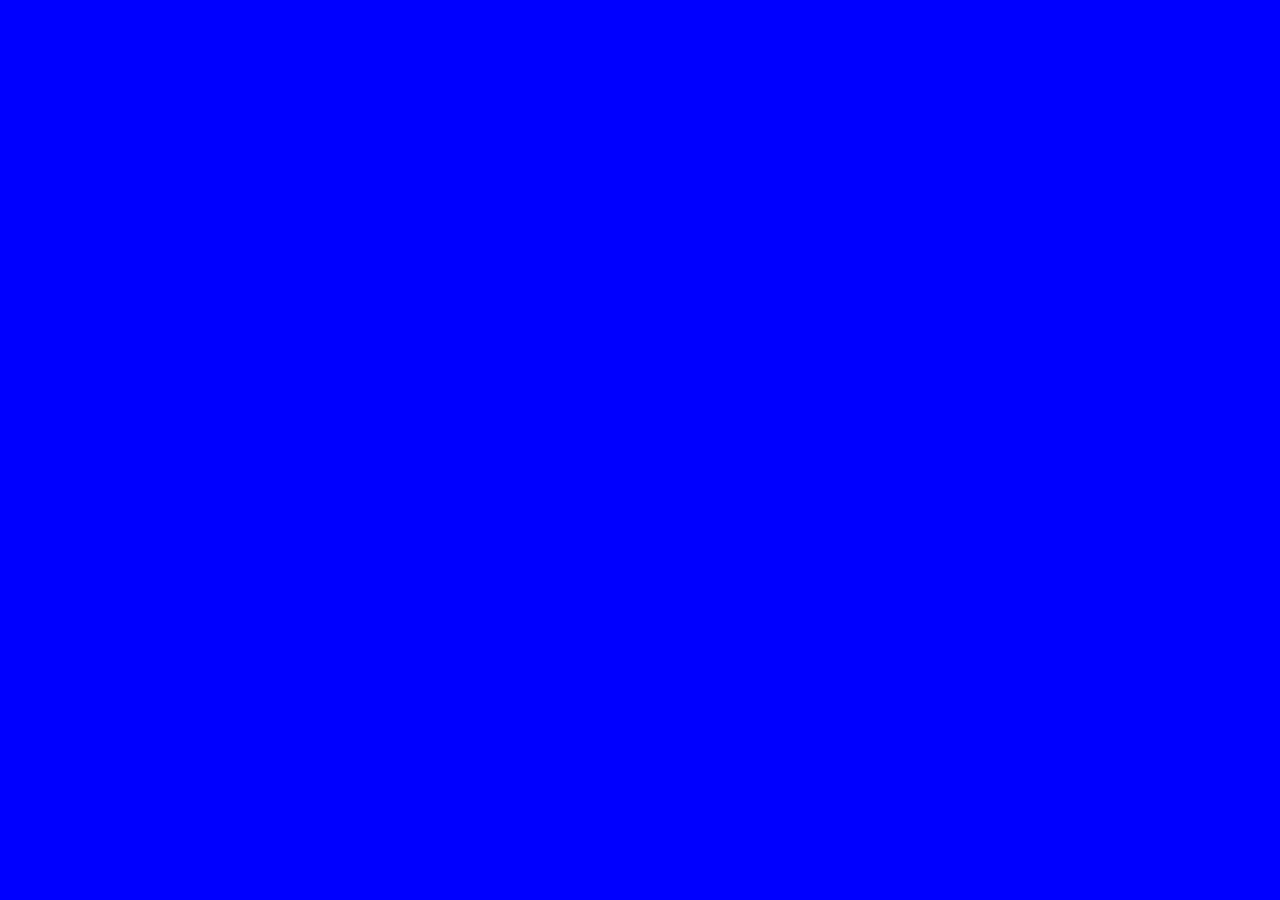
==== index.html @ 4a6498d8 "create destop&mobile" ====
<!DOCTYPE html>
<html lang="en">

<head>
    <meta charset="UTF-8">
    <meta http-equiv="X-UA-Compatible" content="IE=edge">
    <meta name="viewport" content="width=device-width, initial-scale=1.0">
    <title>Document</title>
    <link rel="stylesheet" href="main.css" media="screen" />
    <link rel="stylesheet" href="mobile.css" media="screen and (max-width: 800px)" />
    <link rel="stylesheet" href="desktop.css" media="screen and (min-width: 800px)" />
</head>

<body>

</body>

</html>
---- mobile.css ----
body{
    background-color: yellowgreen;
}
---- desktop.css ----
body{
    background: blue;
}
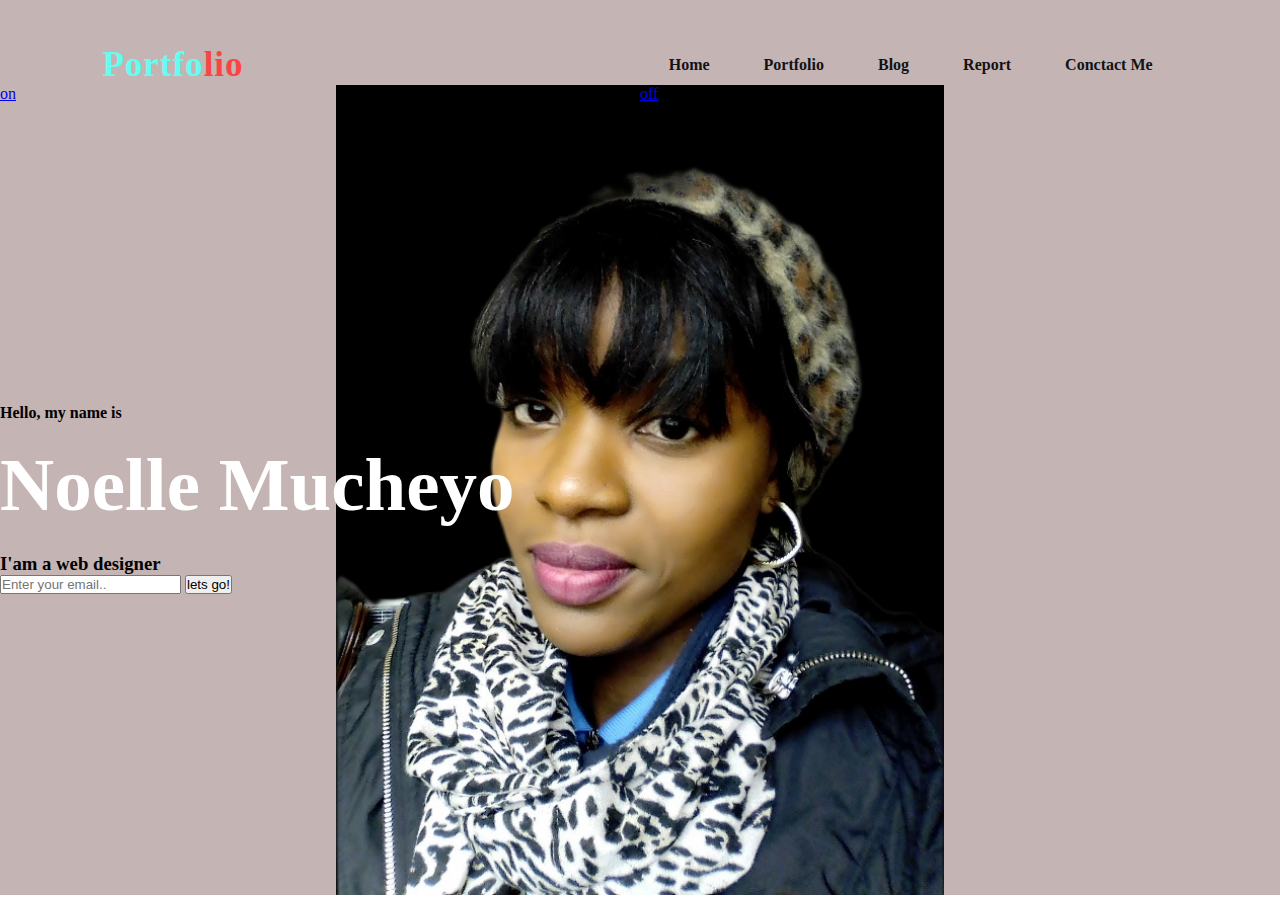
==== commit 2e9ba51d: "change presentation" ====
--- a/index.html
+++ b/index.html
@@ -5,7 +5,7 @@
     <meta charset="UTF-8">
     <meta http-equiv="X-UA-Compatible" content="IE=edge">
     <meta name="viewport" content="width=device-width, initial-scale=1.0">
-    <title>Document</title>
+    <title>HOME</title>
     <link rel="stylesheet" href="main.css" media="screen" />
     <link rel="stylesheet" href="mobile.css" media="screen and (max-width: 800px)" />
     <link rel="stylesheet" href="desktop.css" media="screen and (min-width: 800px)" />
@@ -13,6 +13,33 @@
 
 <body>
 
+    <nav>
+        <h2 class="logo">Portfo<span>lio</span></h2>
+        <ul>
+            <li>  <a href="index.html">Home</a></li>
+            <li> <a href="Portfolio.html">Portfolio</a></li>
+            <li> <a href="blog.html">Blog</a></li>
+            <li> <a href="report.html">Report</a></li>
+            <li> <a href="contact.html">Conctact Me</a></li>
+        </ul>
+    </nav>
+
+    <main>
+        <a href="#showNav" class="on">on</a>
+        <a href="#" class="off">off</a> 
+
+       <class="presentation">
+        <h4>Hello, my name is</h4>
+        <h1>Noelle Mucheyo</h1>
+        <h3>I'am a web designer</h3>
+       </class>
+
+       <class="post">
+        <form>
+            <input type="email" name="email" placeholder="Enter your email.." />
+            <input type="submit" value="lets go!">
+        </form>
+              
 </body>
 
 </html>--- a/main.css
+++ b/main.css
@@ -0,0 +1,27 @@
+* {
+    margin:0;
+    padding:0;
+}
+
+nav{
+    background-color:rgb(197, 180, 180);
+    grid-area: nav;
+}
+ 
+
+main {
+    
+    background-color: #66FCF1; 
+    grid-area: main;
+}
+
+ footer{
+     background-color: rgb(55, 0, 255);
+     grid-area: footer;
+ }
+ .presentation{
+    position: static;
+    top: 50%;
+    left: 10%;
+    transform: translateY(-80%);
+}--- a/mobile.css
+++ b/mobile.css
@@ -1,3 +1,42 @@
+* {
+    margin:0;
+    padding:0;
+}
 body{
-    background-color: yellowgreen;
-}+    display: grid;
+    grid-template-columns: 100%;
+    grid-template-rows: auto;
+    grid-template-areas: 
+    "nav"
+    "main"
+    "footer";
+}
+
+
+nav {
+    display: none;
+    background-color: yellow;
+    position: fixed;
+    top: 0;
+    left: 50%;
+    width: 50%;
+    height: 100vh;
+   }
+
+main {
+    height: 90vh;
+    background-image: url(photo.jpg);
+    background-position: right;
+    background-size: contain;
+    background-repeat: no-repeat;
+}
+#showNav .on { display: block;}
+    #showNav.off { display: none;}
+
+
+    #showNav:target .on{display: none;}
+    #showNav :target .off {display: block;}
+    #showNav:targetnav{display: block;
+    }
+
+
--- a/desktop.css
+++ b/desktop.css
@@ -1,3 +1,78 @@
+* {
+    margin:0;
+    padding:0;
+}
+
 body{
-    background: blue;
+    display: grid;
+    grid-template-columns: 100%;
+    grid-template-rows: auto;
+    grid-template-areas: 
+    "nav"
+    "main"
+    "footer";
+}
+main{ 
+    background-color: rgb(197, 180, 180);
+    display: grid;
+    grid-template-columns: 50% 50%;
+    grid-template-rows: auto;
+    grid-area: "mainleft mainright";
+    height: 90vh;
+    background-image: url(photo.jpg);
+    background-position: center;
+    background-size: contain;
+    background-repeat: no-repeat;
+}
+
+main p {
+    margin: 20%;
+}
+
+nav{
+    display: flex;
+    align-items: center;
+    justify-content: space-between;
+    padding-top: 45px;
+    padding-left: 8%;
+    padding-right: 8%;
+
+}
+
+nav ul li{
+    list-style-type: none;
+    display: inline-block;
+    padding: 10px 25px;
+}
+.logo{
+    color: #66FCF1;
+    font-size: 35px;
+    letter-spacing: 1px;
+    cursor: pointer;
+}
+span{
+    color: #FC4445;
+}
+ nav ul li a{
+     color:rgb(18, 19, 20);
+     text-decoration: wavy;
+     font-weight: bolder;
+     text-transform: capitalize;
+ }
+  nav ul li a:hover{
+      color:#FC4445;
+      transition: .4s;
+
+  }
+  .presentation{
+    position: absolute;
+    top: 50%;
+    left: 10%;
+    transform: translateY(-80%);
+}
+h1{
+    color: white;
+    margin: 20px 0px 25px;
+    font-size: 75px;
+    
 }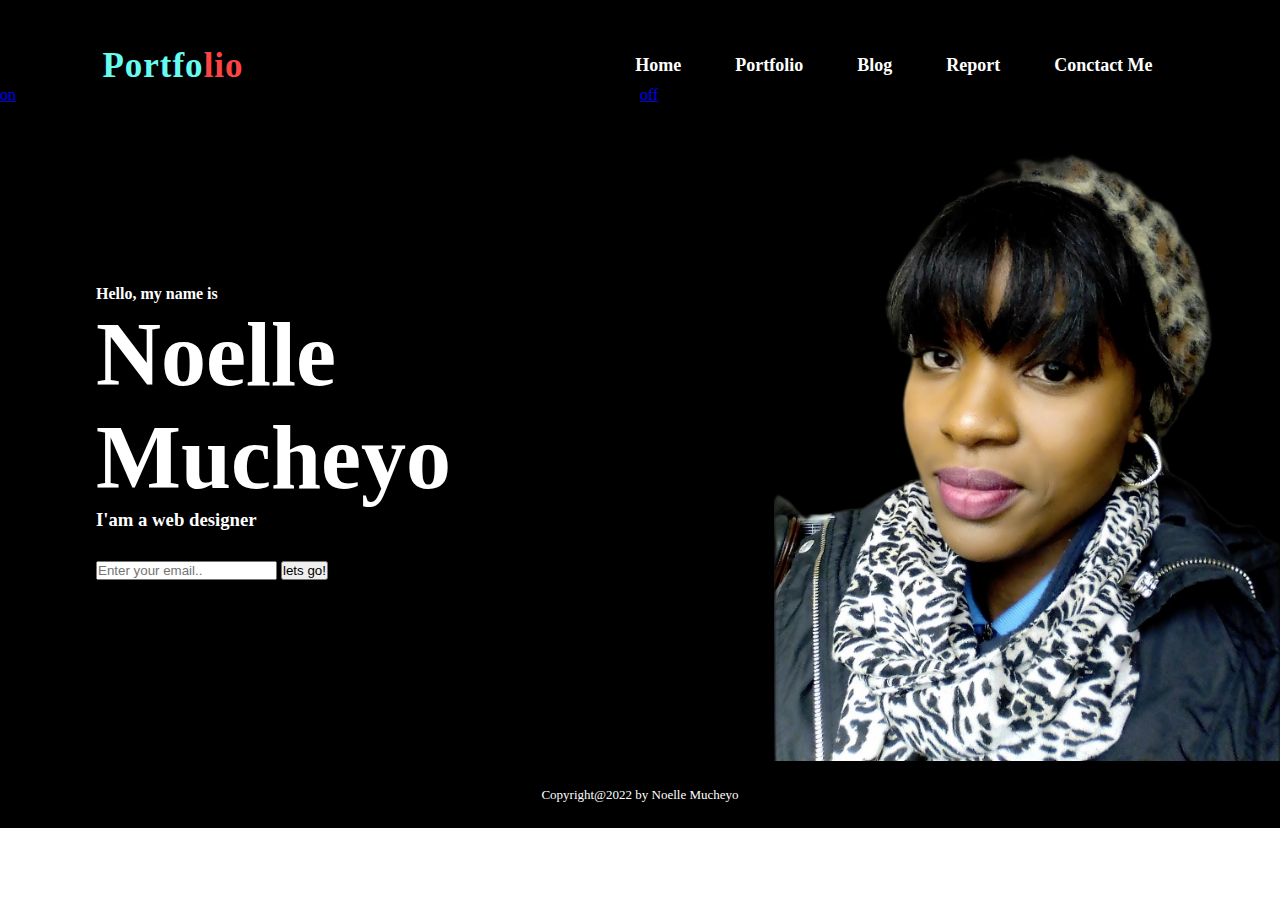
==== commit c9422105: "update homepage" ====
--- a/index.html
+++ b/index.html
@@ -12,6 +12,7 @@
 </head>
 
 <body>
+    <a class="shownav"></a>
 
     <nav>
         <h2 class="logo">Portfo<span>lio</span></h2>
@@ -28,18 +29,22 @@
         <a href="#showNav" class="on">on</a>
         <a href="#" class="off">off</a> 
 
-       <class="presentation">
+       <div class="presentation"> 
         <h4>Hello, my name is</h4>
-        <h1>Noelle Mucheyo</h1>
+        <h1> Noelle Mucheyo</h1>
         <h3>I'am a web designer</h3>
-       </class>
 
-       <class="post">
         <form>
             <input type="email" name="email" placeholder="Enter your email.." />
             <input type="submit" value="lets go!">
         </form>
-              
+       </div>
+
+    </main> 
+
+    <footer> <center>Copyright@2022 by Noelle Mucheyo</center> 
+
+    </footer>
 </body>
 
 </html>--- a/main.css
+++ b/main.css
@@ -4,24 +4,25 @@
 }
 
 nav{
+
     background-color:rgb(197, 180, 180);
     grid-area: nav;
 }
  
 
 main {
-    
-    background-color: #66FCF1; 
+    /* border: 2px solid blue; */
+    background-color:black; 
     grid-area: main;
 }
 
  footer{
-     background-color: rgb(55, 0, 255);
+     background-color: black;
+     font-size:small;
+     color: white;
+     padding: 2%;
      grid-area: footer;
  }
- .presentation{
-    position: static;
-    top: 50%;
-    left: 10%;
-    transform: translateY(-80%);
+form{
+    margin-top: 30px;
 }--- a/mobile.css
+++ b/mobile.css
@@ -15,7 +15,7 @@
 
 nav {
     display: none;
-    background-color: yellow;
+    background-color:black;
     position: fixed;
     top: 0;
     left: 50%;
@@ -25,6 +25,7 @@
 
 main {
     height: 90vh;
+    background-color: black;
     background-image: url(photo.jpg);
     background-position: right;
     background-size: contain;
@@ -39,4 +40,3 @@
     #showNav:targetnav{display: block;
     }
 
-
--- a/desktop.css
+++ b/desktop.css
@@ -13,23 +13,24 @@
     "footer";
 }
 main{ 
-    background-color: rgb(197, 180, 180);
+    background-color:black;
     display: grid;
     grid-template-columns: 50% 50%;
     grid-template-rows: auto;
     grid-area: "mainleft mainright";
-    height: 90vh;
+    height: 75vh;
     background-image: url(photo.jpg);
-    background-position: center;
+    background-position: right;
     background-size: contain;
     background-repeat: no-repeat;
 }
-
+/* 
 main p {
     margin: 20%;
-}
+} */
 
 nav{
+    background-color: black;
     display: flex;
     align-items: center;
     justify-content: space-between;
@@ -54,7 +55,8 @@
     color: #FC4445;
 }
  nav ul li a{
-     color:rgb(18, 19, 20);
+     font-size: large;
+     color:white;
      text-decoration: wavy;
      font-weight: bolder;
      text-transform: capitalize;
@@ -65,14 +67,17 @@
 
   }
   .presentation{
-    position: absolute;
-    top: 50%;
-    left: 10%;
-    transform: translateY(-80%);
+      /* border: 2px solid yellow; */
+      padding-left: 15%;
+
+
+  
 }
 h1{
     color: white;
-    margin: 20px 0px 25px;
-    font-size: 75px;
-    
-}+       font-size: 10vh; 
+}
+h3,h4{
+    color:white ;
+
+}
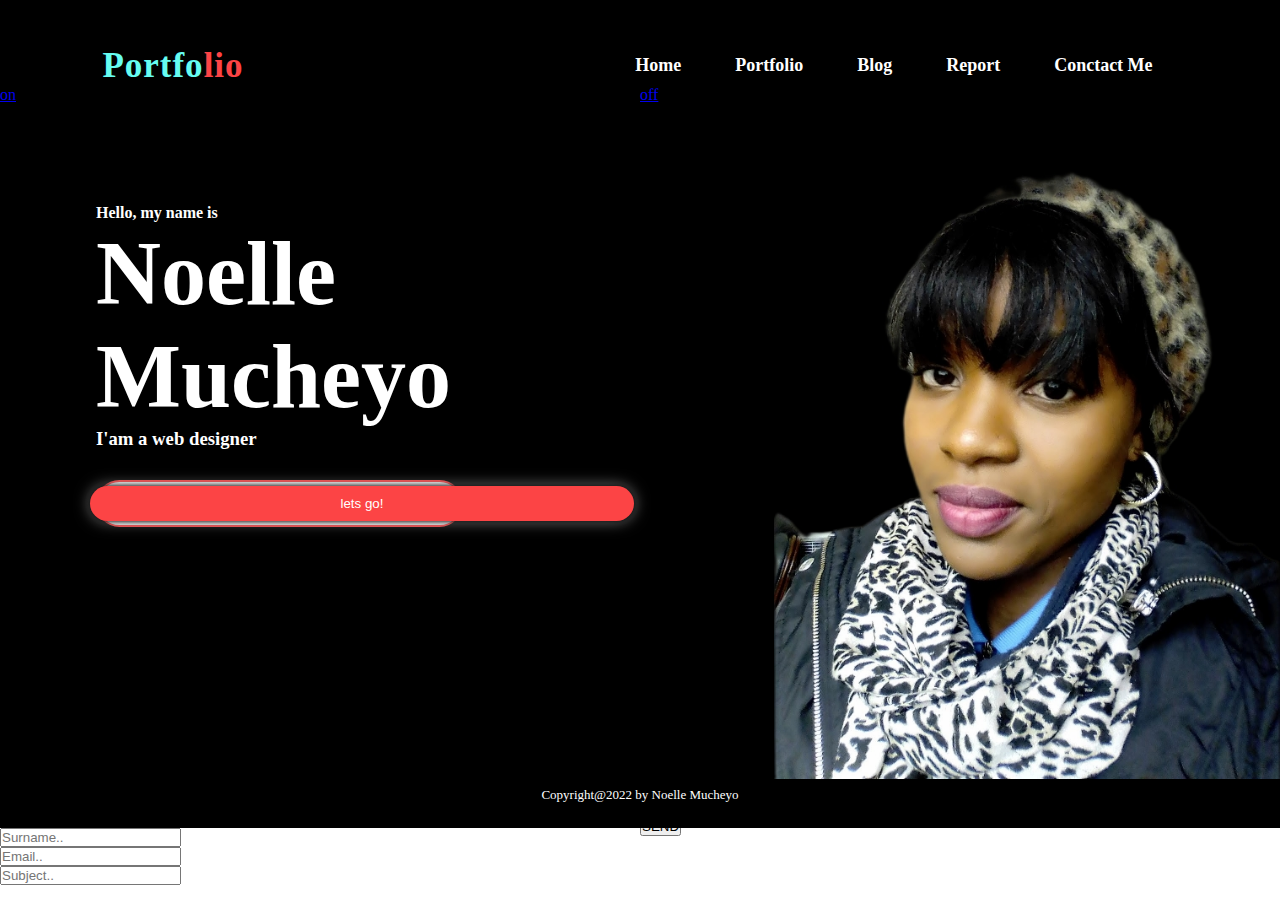
==== commit 777e7c32: "contact page" ====
--- a/index.html
+++ b/index.html
@@ -11,14 +11,12 @@
     <link rel="stylesheet" href="desktop.css" media="screen and (min-width: 800px)" />
 </head>
 
-<body>
-    <a class="shownav"></a>
-
+<body id="showNav">
     <nav>
         <h2 class="logo">Portfo<span>lio</span></h2>
-        <ul>
-            <li>  <a href="index.html">Home</a></li>
-            <li> <a href="Portfolio.html">Portfolio</a></li>
+        <ul >
+            <li>  <a href="#">Home</a></li>
+            <li> <a href= "Portfolio.html">Portfolio</a></li>
             <li> <a href="blog.html">Blog</a></li>
             <li> <a href="report.html">Report</a></li>
             <li> <a href="contact.html">Conctact Me</a></li>
@@ -26,8 +24,10 @@
     </nav>
 
     <main>
-        <a href="#showNav" class="on">on</a>
+    
+                <a href="#showNav" class="on">on</a>
         <a href="#" class="off">off</a> 
+    
 
        <div class="presentation"> 
         <h4>Hello, my name is</h4>
@@ -39,7 +39,28 @@
             <input type="submit" value="lets go!">
         </form>
        </div>
+       <div class="photo">
 
+       </div>
+       <div class="contact">
+        <form action="form.php" method="POST">
+                       <p><input type="text" name="textbox" placeholder=" First Name.." /> </p>
+           <p><input type="text" name="textbox" placeholder="Surname.." /></p>
+           <p><input type="text" name="textbox" placeholder="Email.." /></p>
+            <p><input type="text" name="textbox" placeholder="Subject.." /></p>
+            </div>   
+            <div class="select">
+            <select name="Country">
+                    <option value="One">Canada</option>
+                    <option selected=”selected” value="Two">England</option>
+                    <option value="Three">USA</option>
+                    </select>
+                    <p><input type="text" name="textbox" placeholder="Message.." /></p>
+                    <button class="button green padding-large" type="submit">
+                        <i class="fa fa-paper-plane"></i> SEND
+                      </button>
+        </form>
+    </div>
     </main> 
 
     <footer> <center>Copyright@2022 by Noelle Mucheyo</center> 
--- a/main.css
+++ b/main.css
@@ -5,7 +5,7 @@
 
 nav{
 
-    background-color:rgb(197, 180, 180);
+    background-color:black;
     grid-area: nav;
 }
  
--- a/mobile.css
+++ b/mobile.css
@@ -12,17 +12,34 @@
     "footer";
 }
 
+   
+   
+nav ul li{
+    display: inline-block;
+    line-height: 80px;
+    margin:0 5px;
 
-nav {
-    display: none;
-    background-color:black;
-    position: fixed;
-    top: 0;
-    left: 50%;
-    width: 50%;
-    height: 100vh;
-   }
-
+}
+nav ul li a{
+    font-size: large;
+    color:white;
+    text-decoration: wavy;
+    font-weight: bolder;
+    text-transform: capitalize;
+}
+nav ul li a:hover{
+    color:#FC4445;
+    transition: .4s;
+}
+.logo{
+    color: #66FCF1;
+    font-size: 20px;
+    letter-spacing: 1px;
+    cursor: pointer;
+}
+span{
+    color: #FC4445;
+}
 main {
     height: 90vh;
     background-color: black;
@@ -31,10 +48,12 @@
     background-size: contain;
     background-repeat: no-repeat;
 }
+
+/* when the target isn't set, hide the "off" button and show the "on" buttn */
 #showNav .on { display: block;}
     #showNav.off { display: none;}
 
-
+/* when the target is set, hide the "on" button and show the "off" button  */
     #showNav:target .on{display: none;}
     #showNav :target .off {display: block;}
     #showNav:targetnav{display: block;
--- a/desktop.css
+++ b/desktop.css
@@ -13,17 +13,28 @@
     "footer";
 }
 main{ 
+    /* border:2px solid blue; */
+   
     background-color:black;
     display: grid;
     grid-template-columns: 50% 50%;
     grid-template-rows: auto;
     grid-area: "mainleft mainright";
     height: 75vh;
-    background-image: url(photo.jpg);
-    background-position: right;
-    background-size: contain;
-    background-repeat: no-repeat;
-}
+  
+    }
+
+    .photo{
+        background-image: url(photo.jpg);
+        background-position: right;
+        background-size: contain;
+        background-repeat: no-repeat;
+        position: relative;    
+        height: 75vh;
+        animation-name: photo;
+        animation-duration: 3s;
+
+    }
 /* 
 main p {
     margin: 20%;
@@ -69,6 +80,10 @@
   .presentation{
       /* border: 2px solid yellow; */
       padding-left: 15%;
+      animation-name: presentation;
+      animation-duration: 3s;
+      position: relative; 
+      top: 100px; 
 
 
   
@@ -81,3 +96,45 @@
     color:white ;
 
 }
+
+.presentation form{
+   
+    width: 100%;
+   
+    position: relative;
+}
+.presentation form input:first-child{
+    display: inline-block;
+    width: 40%;
+    padding: 14px 130px 14px 15px;
+    border: 2px solid #FC4445 ;
+    outline: none;
+    border-radius: 30px;
+}
+
+.presentation form input:last-child{
+    display: inline-block;
+    position: absolute;
+    width: 100%;
+     border:none;
+    padding: 10px 30px;
+    outline: none;
+    border-radius: 30px;
+    background-color: #FC4445;
+    color: white;
+    box-shadow: 0px 0px 5px #000, 0px 0px 15px #858585;
+       top: 6px;
+       right:6px ;
+} 
+
+@keyframes photo {
+    0%   { left:500px; top:0px;}
+    100%  { left:0px; top:0px;}
+   
+  }
+  @keyframes presentation {
+        0%   { left:-500px; top:100px;}
+    100%  { left:0px; top:100px;}
+   
+  }
+  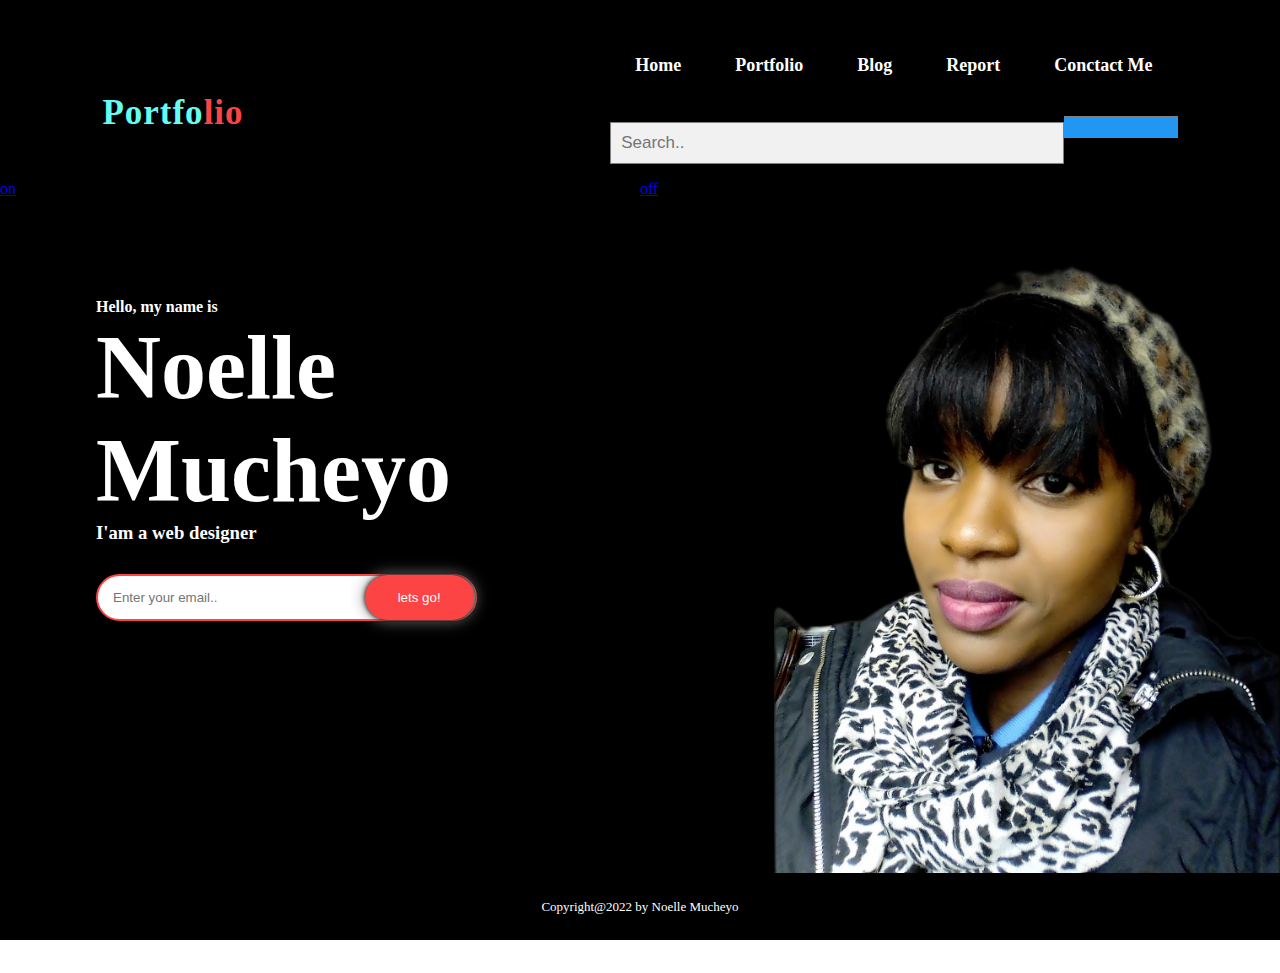
==== commit 342c5919: "portfolio change" ====
--- a/index.html
+++ b/index.html
@@ -9,17 +9,23 @@
     <link rel="stylesheet" href="main.css" media="screen" />
     <link rel="stylesheet" href="mobile.css" media="screen and (max-width: 800px)" />
     <link rel="stylesheet" href="desktop.css" media="screen and (min-width: 800px)" />
+    <link rel="stylesheet" href="https://cdnjs.cloudflare.com/ajax/libs/font-awesome/6.1.1/css/all.min.css" integrity="sha512-KfkfwYDsLkIlwQp6LFnl8zNdLGxu9YAA1QvwINks4PhcElQSvqcyVLLD9aMhXd13uQjoXtEKNosOWaZqXgel0g==" crossorigin="anonymous" referrerpolicy="no-referrer" />
 </head>
 
-<body id="showNav">
+<a class="shownav"></a>
     <nav>
         <h2 class="logo">Portfo<span>lio</span></h2>
         <ul >
-            <li>  <a href="#">Home</a></li>
+            <li>  <a href="index">Home</a></li>
             <li> <a href= "Portfolio.html">Portfolio</a></li>
             <li> <a href="blog.html">Blog</a></li>
             <li> <a href="report.html">Report</a></li>
             <li> <a href="contact.html">Conctact Me</a></li>
+           <!-- The form -->
+<form class="example" action="action_page.php">
+    <input type="text" placeholder="Search.." name="search">
+    <button type="submit"><i class="fa fa-search"></i></button>
+  </form>
         </ul>
     </nav>
 
@@ -42,25 +48,7 @@
        <div class="photo">
 
        </div>
-       <div class="contact">
-        <form action="form.php" method="POST">
-                       <p><input type="text" name="textbox" placeholder=" First Name.." /> </p>
-           <p><input type="text" name="textbox" placeholder="Surname.." /></p>
-           <p><input type="text" name="textbox" placeholder="Email.." /></p>
-            <p><input type="text" name="textbox" placeholder="Subject.." /></p>
-            </div>   
-            <div class="select">
-            <select name="Country">
-                    <option value="One">Canada</option>
-                    <option selected=”selected” value="Two">England</option>
-                    <option value="Three">USA</option>
-                    </select>
-                    <p><input type="text" name="textbox" placeholder="Message.." /></p>
-                    <button class="button green padding-large" type="submit">
-                        <i class="fa fa-paper-plane"></i> SEND
-                      </button>
-        </form>
-    </div>
+      
     </main> 
 
     <footer> <center>Copyright@2022 by Noelle Mucheyo</center> 
--- a/mobile.css
+++ b/mobile.css
@@ -2,6 +2,7 @@
     margin:0;
     padding:0;
 }
+
 body{
     display: grid;
     grid-template-columns: 100%;
@@ -11,43 +12,219 @@
     "main"
     "footer";
 }
-
-   
-   
+main{ 
+    /* border:2px solid blue; */
+   
+    background-color:black;
+    display: grid;
+    grid-template-columns: 50% 50%;
+    grid-template-rows: auto;
+    grid-area: "mainleft mainright";
+    height: 100%;
+  
+    }
+
+    .photo{
+        background-image: url(photo.jpg);
+        background-position: right;
+        background-size: contain;
+        background-repeat: no-repeat;
+        position: relative;    
+        height: 75vh;
+        animation-name: photo;
+        animation-duration: 3s;
+
+    }
+/* 
+main p {
+    margin: 20%;
+} */
+
+nav{
+    background-color: black;
+    display: flex;
+    align-items: center;
+    justify-content: space-between;
+    padding-top: 45px;
+    padding-left: 8%;
+    padding-right: 8%;
+
+}
+
 nav ul li{
+    list-style-type: none;
     display: inline-block;
-    line-height: 80px;
-    margin:0 5px;
-
-}
-nav ul li a{
-    font-size: large;
-    color:white;
-    text-decoration: wavy;
-    font-weight: bolder;
-    text-transform: capitalize;
-}
-nav ul li a:hover{
-    color:#FC4445;
-    transition: .4s;
+    padding: 10px 25px;
 }
 .logo{
     color: #66FCF1;
-    font-size: 20px;
+    font-size: 35px;
     letter-spacing: 1px;
     cursor: pointer;
 }
 span{
     color: #FC4445;
 }
-main {
-    height: 90vh;
+ nav ul li a{
+     font-size: medium;
+     color:white;
+     text-decoration: wavy;
+     font-weight: bolder;
+     text-transform: capitalize;
+ }
+  nav ul li a:hover{
+      color:#FC4445;
+      transition: .4s;
+
+  }
+  .presentation{
+      /* border: 2px solid yellow; */
+      padding-left: 15%;
+      animation-name: presentation;
+      animation-duration: 3s;
+      position: relative; 
+      top: 100px; 
+
+
+  
+}
+h1{
+    color: white;
+       font-size: 10vh; 
+}
+h3,h4{
+    color:white ;
+
+}
+
+.presentation form{
+   
+    width: 100%;
+   
+    position: relative;
+}
+.presentation form input:first-child{
+    display: inline-block;
+    width: 70%;
+    padding: 14px 130px 14px 15px;
+    border: 2px solid #FC4445 ;
+    outline: none;
+    border-radius: 30px;
+}
+
+.presentation form input:last-child{
+    display: inline-block;
+    /* position: absolute; */
+    width: 20%;
+     border:none;
+     margin-left: -21.34%;
+     padding: 15px 0px; 
+    outline: none;
+    border-radius: 30px;
+    background-color: #FC4445;
+    color: white;
+    box-shadow: 0px 0px 5px #000, 0px 0px 15px #858585;
+       top: 6px;
+       right:6px ;
+} 
+
+@keyframes photo {
+    0%   { left:500px; top:0px;}
+    100%  { left:0px; top:0px;}
+   
+  }
+  @keyframes presentation {
+        0%   { left:-500px; top:100px;}
+    100%  { left:0px; top:100px;}
+   
+  }
+  * {
+    box-sizing: border-box;
+  }
+  
+  /* Style inputs */
+  input[type=text], select, textarea {
+    width: 100%;
+    padding: 12px;
+    border: 1px solid #ccc;
+    margin-top: 6px;
+    margin-bottom: 16px;
+    resize: vertical;
+  }
+  
+  input[type=submit] {
+    background-color: #04AA6D;
+    color: white;
+    padding: 12px 20px;
+    border: none;
+    cursor: pointer;
+  }
+  
+  input[type=submit]:hover {
+    background-color: #45a049;
+  }
+  
+  /* Style the container/contact section */
+  .container {
+    border-radius: 5px;
+    background-color: #f2f2f2;
+    padding: 10px;
+  }
+  
+  /* Create two columns that float next to eachother */
+  .column {
+    float: left;
+    width: 50%;
+    margin-top: 6px;
+    padding: 20px;
+  }
+  
+  /* Clear floats after the columns */
+  /* .row:after {
+    content: "";
+    display: table;
+    clear: both;
+  } */
+  .row{
+      width: 100%;
+      border: 2px solid #FC4445;
+  }
+  
+  /* Responsive layout - when the screen is less than 600px wide, make the two columns stack on top of each other instead of next to each other */
+  @media screen and (max-width: 600px) {
+    .column, input[type=submit] {
+      width: 100%;
+      margin-top: 0;
+    }
+  }
+.column-contact{
+  padding: 50px;
+  width: 50%;
+  color: white;
+  }
+  .row-contact{
     background-color: black;
-    background-image: url(photo.jpg);
-    background-position: right;
-    background-size: contain;
-    background-repeat: no-repeat;
-}
+    height: 100%;
+    display: flex;
+  }
+  label{
+    color: white;
+  }
+  .column-portfolio{
+        width: 25%;
+    color: white;
+   
+    }
+    .row-portfolio{
+      background-color: black;
+      height: 75vh;
+      display: flex;
+      padding-top: 100px;
+      padding-bottom: 50px;
+      
+
+    }
+
 
 /* when the target isn't set, hide the "off" button and show the "on" buttn */
 #showNav .on { display: block;}
@@ -59,3 +236,11 @@
     #showNav:targetnav{display: block;
     }
 
+    .shownav {
+        height: 0.8em;
+        width: 1.25em;
+        display: block;
+         border-top: 0.2em solid white;
+        border-bottom: 0.2em solid white;
+        border-radius: 0.1em;
+        }--- a/desktop.css
+++ b/desktop.css
@@ -20,7 +20,7 @@
     grid-template-columns: 50% 50%;
     grid-template-rows: auto;
     grid-area: "mainleft mainright";
-    height: 75vh;
+    height: 100%;
   
     }
 
@@ -105,7 +105,7 @@
 }
 .presentation form input:first-child{
     display: inline-block;
-    width: 40%;
+    width: 70%;
     padding: 14px 130px 14px 15px;
     border: 2px solid #FC4445 ;
     outline: none;
@@ -114,10 +114,11 @@
 
 .presentation form input:last-child{
     display: inline-block;
-    position: absolute;
-    width: 100%;
+    /* position: absolute; */
+    width: 20%;
      border:none;
-    padding: 10px 30px;
+     margin-left: -21.34%;
+     padding: 15px 0px; 
     outline: none;
     border-radius: 30px;
     background-color: #FC4445;
@@ -137,4 +138,117 @@
     100%  { left:0px; top:100px;}
    
   }
-  +  * {
+    box-sizing: border-box;
+  }
+  
+  /* Style inputs */
+  input[type=text], select, textarea {
+    width: 100%;
+    padding: 12px;
+    border: 1px solid #ccc;
+    margin-top: 6px;
+    margin-bottom: 16px;
+    resize: vertical;
+  }
+  
+  input[type=submit] {
+    background-color: #04AA6D;
+    color: white;
+    padding: 12px 20px;
+    border: none;
+    cursor: pointer;
+  }
+  
+  input[type=submit]:hover {
+    background-color: #45a049;
+  }
+  
+  /* Style the container/contact section */
+  .container {
+    border-radius: 5px;
+    background-color: #f2f2f2;
+    padding: 10px;
+  }
+  
+  /* Create two columns that float next to eachother */
+  .column {
+    float: left;
+    width: 50%;
+    margin-top: 6px;
+    padding: 20px;
+  }
+  
+  /* Clear floats after the columns */
+  /* .row:after {
+    content: "";
+    display: table;
+    clear: both;
+  } */
+  .row{
+      width: 100%;
+      border: 2px solid #FC4445;
+  }
+  
+  /* Responsive layout - when the screen is less than 600px wide, make the two columns stack on top of each other instead of next to each other */
+  @media screen and (max-width: 600px) {
+    .column, input[type=submit] {
+      width: 100%;
+      margin-top: 0;
+    }
+  }
+.column-contact{
+  padding: 50px;
+  width: 50%;
+  color: white;
+  }
+  .row-contact{
+    background-color: black;
+    height: 100%;
+    display: flex;
+  }
+  label{
+    color: white;
+  }
+  .column-portfolio{
+        width: 25%;
+    color: white;
+   
+    }
+    .row-portfolio{
+      background-color: black;
+      height: 75vh;
+      display: flex;
+      padding-top: 100px;
+      padding-bottom: 50px;   
+    }
+    form.example input[type=text] {
+      padding: 10px;
+      font-size: 17px;
+      border: 1px solid grey;
+      float: left;
+      width: 80%;
+      background: #f1f1f1;
+    }
+    
+    form.example button {
+      float: left;
+      width: 20%;
+      padding: 10px;
+      background: #2196F3;
+      color: white;
+      font-size: 17px;
+      border: 1px solid grey;
+      border-left: none;
+      cursor: pointer;
+    }
+    
+    form.example button:hover {
+      background: #0b7dda;
+    }
+    
+    form.example::after {
+      content: "";
+      clear: both;
+      display: table;
+    }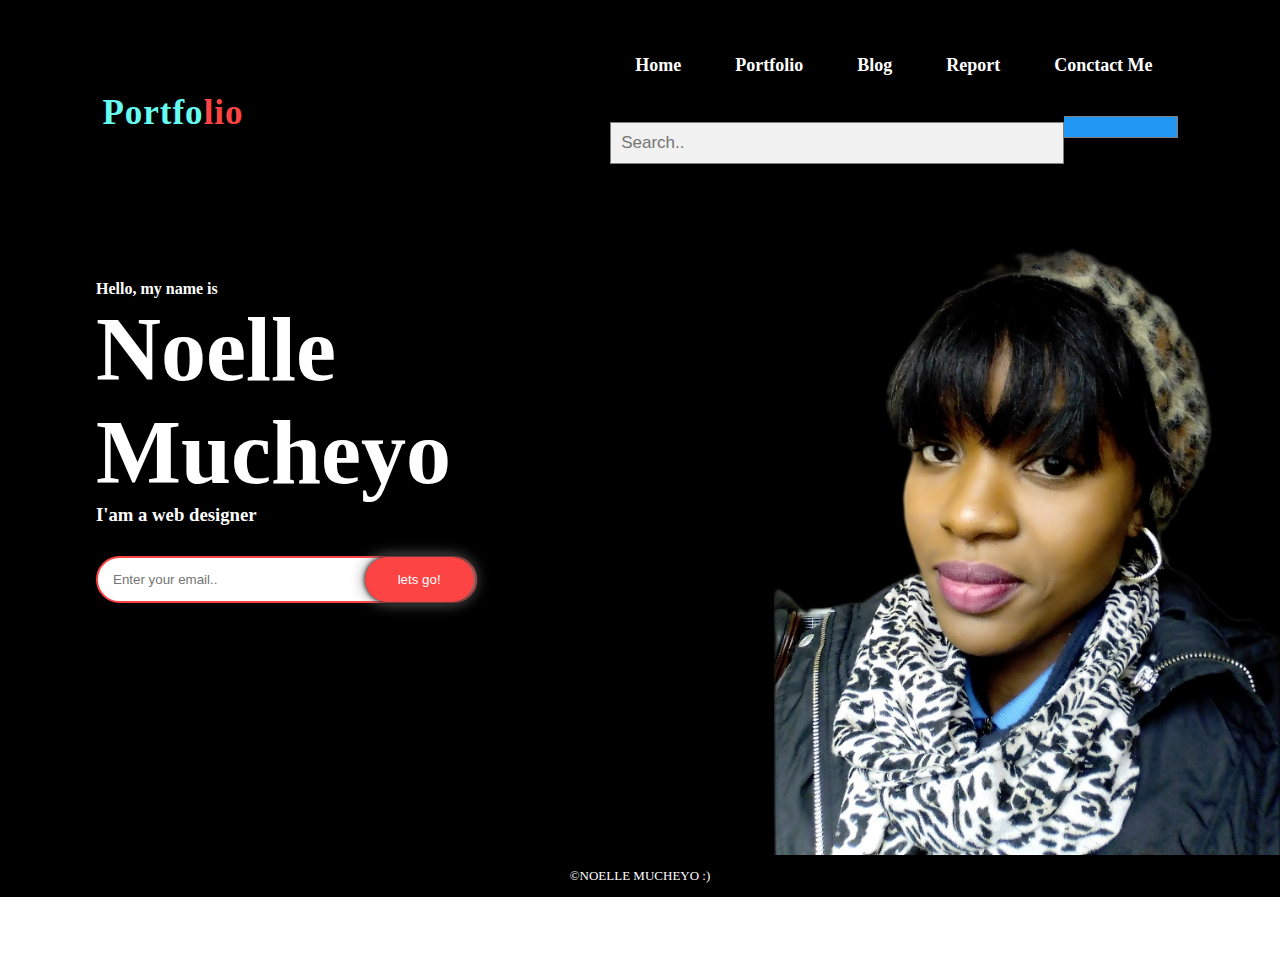
==== commit 51d63b34: "mobile change" ====
--- a/index.html
+++ b/index.html
@@ -11,12 +11,12 @@
     <link rel="stylesheet" href="desktop.css" media="screen and (min-width: 800px)" />
     <link rel="stylesheet" href="https://cdnjs.cloudflare.com/ajax/libs/font-awesome/6.1.1/css/all.min.css" integrity="sha512-KfkfwYDsLkIlwQp6LFnl8zNdLGxu9YAA1QvwINks4PhcElQSvqcyVLLD9aMhXd13uQjoXtEKNosOWaZqXgel0g==" crossorigin="anonymous" referrerpolicy="no-referrer" />
 </head>
+<body id="showNav">
 
-<a class="shownav"></a>
     <nav>
         <h2 class="logo">Portfo<span>lio</span></h2>
         <ul >
-            <li>  <a href="index">Home</a></li>
+            <li>  <a href="index.html">Home</a></li>
             <li> <a href= "Portfolio.html">Portfolio</a></li>
             <li> <a href="blog.html">Blog</a></li>
             <li> <a href="report.html">Report</a></li>
@@ -51,9 +51,8 @@
       
     </main> 
 
-    <footer> <center>Copyright@2022 by Noelle Mucheyo</center> 
+    <footer>&copy;NOELLE MUCHEYO :)</footer>
 
-    </footer>
 </body>
 
 </html>--- a/main.css
+++ b/main.css
@@ -20,8 +20,9 @@
      background-color: black;
      font-size:small;
      color: white;
-     padding: 2%;
+     padding: 1%;
      grid-area: footer;
+     text-align: center;
  }
 form{
     margin-top: 30px;
--- a/mobile.css
+++ b/mobile.css
@@ -48,6 +48,7 @@
     padding-top: 45px;
     padding-left: 8%;
     padding-right: 8%;
+    display: none;
 
 }
 
@@ -233,7 +234,7 @@
 /* when the target is set, hide the "on" button and show the "off" button  */
     #showNav:target .on{display: none;}
     #showNav :target .off {display: block;}
-    #showNav:targetnav{display: block;
+    #showNav:target nav{display: block;
     }
 
     .shownav {
@@ -243,4 +244,26 @@
          border-top: 0.2em solid white;
         border-bottom: 0.2em solid white;
         border-radius: 0.1em;
+        }
+
+        .on {
+        
+            height: 0.8em;
+            width: 1.25em;
+            display: block;
+             border-top: 0.2em solid white;
+            border-bottom: 0.2em solid white;
+             border-radius: 0.1em;
+            
+
+        }
+
+        .on::before {
+                    content: '';
+             position: absolute;
+             width: 100%;
+             top: 0.3em;
+             left: 0px;
+             border-top: 0.2em solid #fff;
+
         }--- a/desktop.css
+++ b/desktop.css
@@ -251,4 +251,41 @@
       content: "";
       clear: both;
       display: table;
-    }+    }
+    .mapouter{
+
+      padding-top: 10%;
+    }
+    .noelcontact{
+      padding-top: 10%;
+      color: #FC4445;
+    }
+
+
+    .report-body{
+      border:2px solid blue;
+      color:black;
+      background-color: white ;
+      margin-top: 100px;
+      margin-right: 100px;
+
+          
+                              }
+     .report-heading{
+      color: white;
+      padding-left: 600px;
+          text-shadow: 2px 2px #FC4445;
+          
+       }
+      
+
+       .reportPage {
+         background-color: white;
+       }
+
+       .on,.off {
+         display: none;
+       }
+       .Portfoliomain {
+         background-color: white;
+       }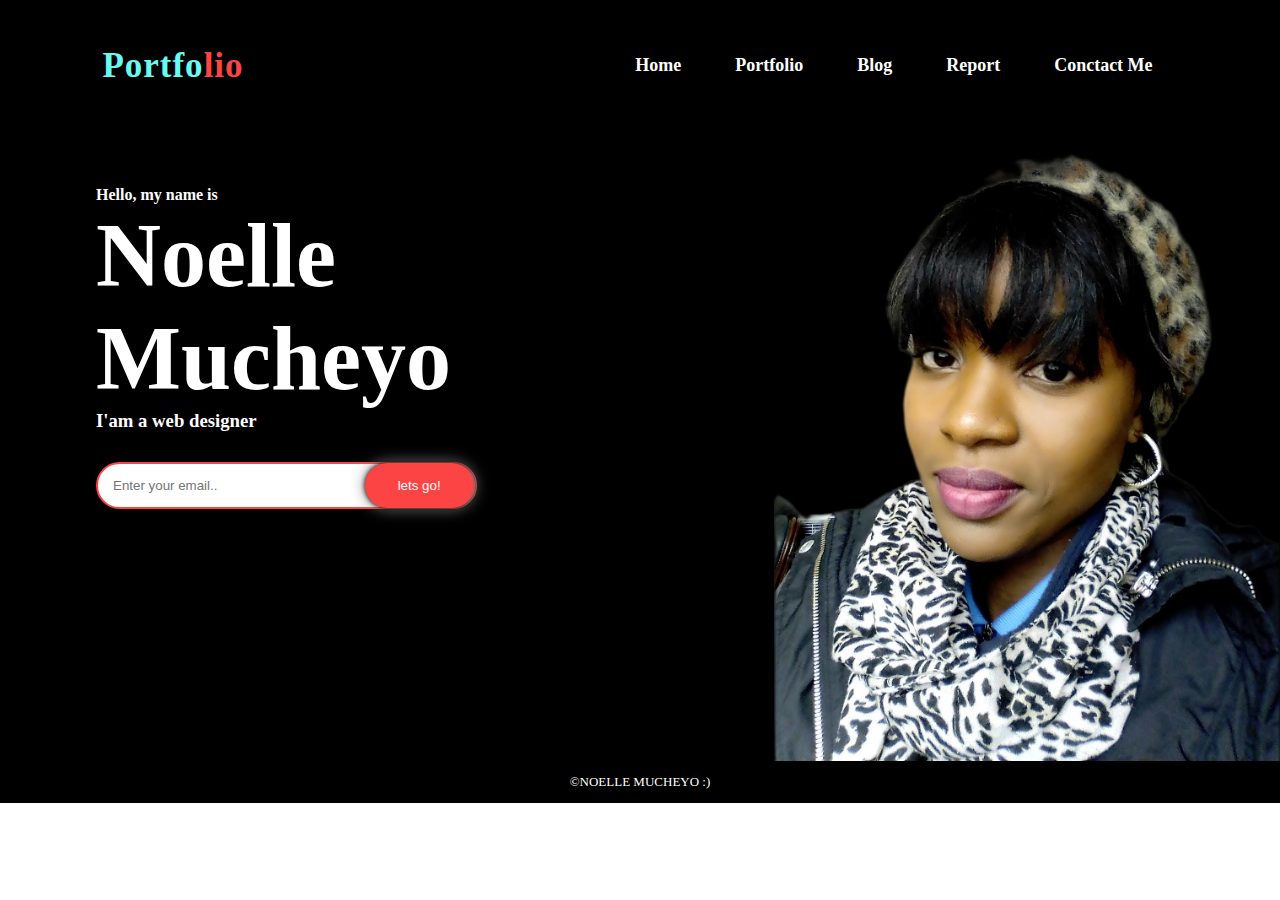
==== commit 07311b08: "change blog and report" ====
--- a/index.html
+++ b/index.html
@@ -9,7 +9,7 @@
     <link rel="stylesheet" href="main.css" media="screen" />
     <link rel="stylesheet" href="mobile.css" media="screen and (max-width: 800px)" />
     <link rel="stylesheet" href="desktop.css" media="screen and (min-width: 800px)" />
-    <link rel="stylesheet" href="https://cdnjs.cloudflare.com/ajax/libs/font-awesome/6.1.1/css/all.min.css" integrity="sha512-KfkfwYDsLkIlwQp6LFnl8zNdLGxu9YAA1QvwINks4PhcElQSvqcyVLLD9aMhXd13uQjoXtEKNosOWaZqXgel0g==" crossorigin="anonymous" referrerpolicy="no-referrer" />
+   
 </head>
 <body id="showNav">
 
@@ -21,11 +21,7 @@
             <li> <a href="blog.html">Blog</a></li>
             <li> <a href="report.html">Report</a></li>
             <li> <a href="contact.html">Conctact Me</a></li>
-           <!-- The form -->
-<form class="example" action="action_page.php">
-    <input type="text" placeholder="Search.." name="search">
-    <button type="submit"><i class="fa fa-search"></i></button>
-  </form>
+         
         </ul>
     </nav>
 
@@ -40,7 +36,7 @@
         <h1> Noelle Mucheyo</h1>
         <h3>I'am a web designer</h3>
 
-        <form>
+        <form action="mailto:dnoelle2001@yahoo.fr">
             <input type="email" name="email" placeholder="Enter your email.." />
             <input type="submit" value="lets go!">
         </form>
--- a/mobile.css
+++ b/mobile.css
@@ -266,4 +266,20 @@
              left: 0px;
              border-top: 0.2em solid #fff;
 
-        }+        }
+        .column-portfolio{
+          width: 100%;
+      color: white;
+     padding: 10px 0;
+      }
+      .row-portfolio{
+        background-color: black;
+               padding-top: 100px;
+        padding-bottom: 50px;  
+        display: block; 
+      }
+
+      footer{
+        position: relative;
+        bottom: 0px;
+    }--- a/desktop.css
+++ b/desktop.css
@@ -266,21 +266,35 @@
       border:2px solid blue;
       color:black;
       background-color: white ;
-      margin-top: 100px;
-      margin-right: 100px;
+     
+      /* margin-right: 100px; */
 
           
                               }
-     .report-heading{
-      color: white;
-      padding-left: 600px;
-          text-shadow: 2px 2px #FC4445;
-          
-       }
+    .reportPage h1{
+      color: #1d1414;
+      margin-bottom: 50px;
+      text-shadow: #FC0 1px 0 10px;
+    }
+
+    .reportPage h2{
+      color: #1d1414;
+      margin-bottom: 20px;
+      margin-top: 20px;
+      text-shadow: #FC0 1px 0 10px;
+    }
+      
       
 
        .reportPage {
          background-color: white;
+         /* creer lespace audecu de report */
+         padding-top: 80px; 
+
+         /* create space right and left page */
+         padding-left: 20%;
+         padding-right: 20%;
+         padding-bottom: 50px;
        }
 
        .on,.off {
@@ -288,4 +302,27 @@
        }
        .Portfoliomain {
          background-color: white;
-       }+       }
+       
+       .main-blog{
+        border: 2px solid yellow;
+        width: 50%;
+        padding: 80px 25px;
+       }
+
+      .aside-blog{
+        width: 25%;
+        border: 2px solid blue;
+        padding: 80px 15px;
+        background-color: #858585;
+
+      }
+
+      .blog-content{
+        display: flex;
+        height: 90vh;
+      
+      }
+      .button{
+        margin-top: 5px;
+      }